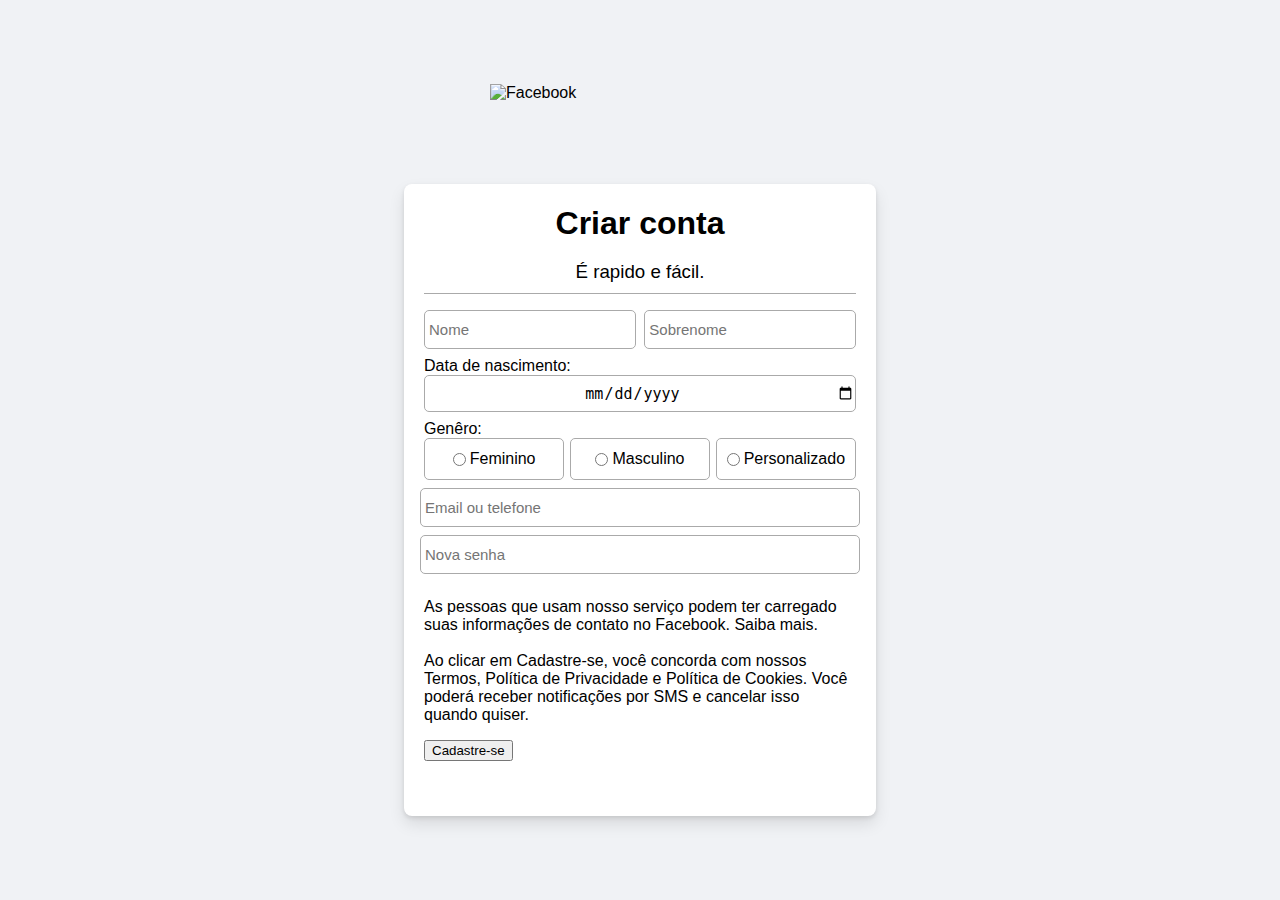
==== register-page/index.html @ d22c63ea "New structure" ====
<!DOCTYPE html>
<html lang="pt">
<head>
    <meta charset="UTF-8">
    <meta http-equiv="X-UA-Compatible" content="IE=edge">
    <meta name="viewport" content="width=device-width, initial-scale=1.0">
    <title>Registrar</title>
    <link rel="stylesheet" type="text/css" href="index.css" media="screen">
    <link href="https://fonts.cdnfonts.com/css/sf-pro-display" rel="stylesheet">
                
</head>
<body>
    <img src="https://static.xx.fbcdn.net/rsrc.php/y1/r/4lCu2zih0ca.svg" alt="Facebook">
    <div class="field">
        <h1 id="tittle">Criar conta</h1>
        <h3 id="sub-tittle">É rapido e fácil.</h3>
        <form>
            <section class="name">
                <input type="text" id="name" name="nome" placeholder="Nome" required>
                <input type="text" id="second-name" name="sobrenome" placeholder="Sobrenome" required>
            </section>
            <label for="Data de nascimento:">Data de nascimento:</label>
            <section class="date">
                <input type="date" id="date" name="Data de nascimento" required>
            </section>
            <label for="Genêro:">Genêro:</label>
            <section id="gender">
                <div class="option">
                    <input type="radio" name="gender" id="fem">
                    <label for="Feminino">Feminino</label>
                </div>
                <div class="option">
                    <input type="radio" name="gender" id="mas">
                    <label for="Masculino">Masculino</label>
                </div>  
                <div class="option">
                    <input type="radio" name="gender" id="pers">
                    <label for="Personalizado">Personalizado</label>
                </div>
            </section>
            <section class="raw">
                <input class="raw-input" type="text" name="email/telefone" id="email" placeholder="Email ou telefone">
                <input class="raw-input" type="text" name="senha" id="password" placeholder="Nova senha">
            </section>
            <p>
                As pessoas que usam nosso serviço podem ter carregado suas informações de contato no Facebook. Saiba mais.
                <br><br>    
                Ao clicar em Cadastre-se, você concorda com nossos Termos, Política de Privacidade e Política de Cookies. Você poderá receber notificações por SMS e cancelar isso quando quiser.
            </p>
            <button type="submit">Cadastre-se</button>
        </form>
    </div>
</body>
</html>
---- register-page/index.css ----
body {
    display: flex;
    flex-direction: column;
    align-items: center;
    align-content: center;
    justify-content: center;

    background: #f0f2f5;

    margin: 0;
    padding: 0;

    width: 100vw;
    height: 100vh;

    font-family: SFProDisplay-Bold, Helvetica, Arial, sans-serif;
}

img {
    width: 300px;
    height: 100px;

    padding: 0;
    overflow: hidden;
}

p {
    width: auto;
}

#tittle {
    margin-bottom: 0;
}

#sub-tittle {
    width: 100%;
    text-align: center;
    font-weight: 400;

    padding-bottom: 10px;
    margin-bottom: 10px;

    border: solid 0 #aaa;
    border-bottom-width: 1px;
}

input {
    height: 35px;

    padding-left: 4px;

    border: solid;
    border-color: #aaa;
    border-width: 1px;
    border-radius: 5px;

    font-size: 15px;
}

form {
    border: solid;
    border-width: 0;
    border-top: #888;
    border-top-width: 1px;

    padding: 0;
    padding-top: 6px;
}

section {
    display: flex;
    flex-direction: row;
    align-items: center;
    align-content: center;
    justify-content: space-between;

    width: 100%;

    margin-bottom: 8px;
}

.field {
    display: flex;
    flex-direction: column;
    align-items: center;
    align-content: center;
    justify-content: flex-start;

    padding: 0 20px;

    width: 432px;
    height: 632px;
    background: #fff;

    box-shadow: 0px 2px 4px rgba(0,0,0,.1), 0px 8px 16px rgba(0,0,0,.1);
    border-radius: 8px;
}

.name input {
    width: 48%;
    margin: 0;
}

.name input:nth-child(1) {
    margin-right: 1%;
}
.name input:nth-child(2) {
    margin-left: 1%;
}

.date input {
    width: 100%;
    text-align: center;
}

#gender .option {
    display: flex;
    flex-direction: row;
    align-items: center;
    align-content: center;
    justify-content: center;

    text-align: center;
    height: 40px;

    padding: 0;

    border: solid;
    border-color: #aaa;
    border-width: 1px;
    border-radius: 5px;
    width: 32%;
}   

#gender .option input {
    padding: 0;

    margin: 0;
    margin-right: 4px;
}

.raw {
    flex-direction: column;
}

.raw-input {
    width: 100%;
    margin-bottom: 8px;
}
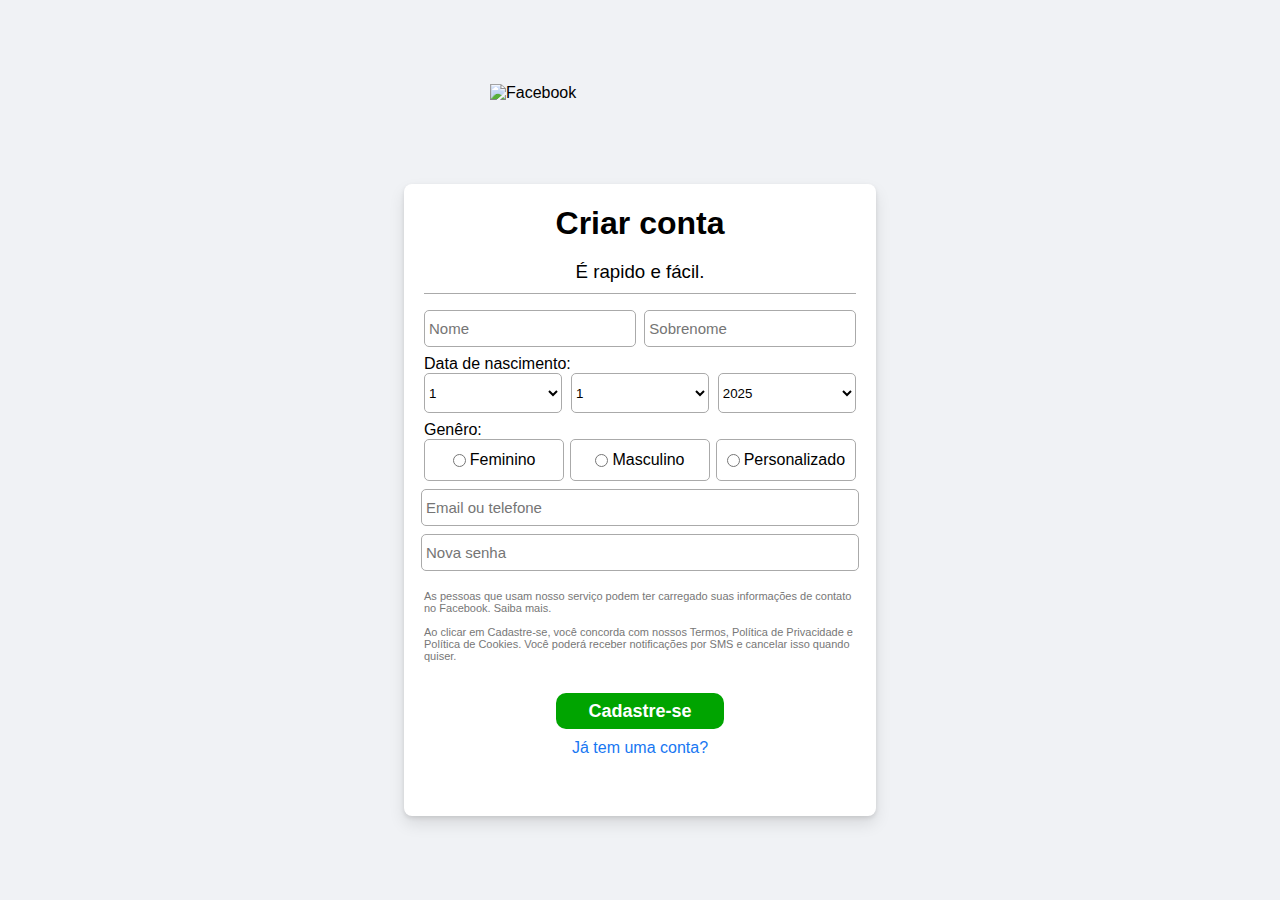
==== commit 1ef98705: "Complete" ====
--- a/register-page/index.html
+++ b/register-page/index.html
@@ -1,5 +1,6 @@
 <!DOCTYPE html>
 <html lang="pt">
+
 <head>
     <meta charset="UTF-8">
     <meta http-equiv="X-UA-Compatible" content="IE=edge">
@@ -7,8 +8,9 @@
     <title>Registrar</title>
     <link rel="stylesheet" type="text/css" href="index.css" media="screen">
     <link href="https://fonts.cdnfonts.com/css/sf-pro-display" rel="stylesheet">
-                
+
 </head>
+
 <body>
     <img src="https://static.xx.fbcdn.net/rsrc.php/y1/r/4lCu2zih0ca.svg" alt="Facebook">
     <div class="field">
@@ -21,7 +23,176 @@
             </section>
             <label for="Data de nascimento:">Data de nascimento:</label>
             <section class="date">
-                <input type="date" id="date" name="Data de nascimento" required>
+                <select name="day">
+                    <option value="">1</option>
+                    <option value="">2</option>
+                    <option value="">3</option>
+                    <option value="">4</option>
+                    <option value="">5</option>
+                    <option value="">6</option>
+                    <option value="">7</option>
+                    <option value="">8</option>
+                    <option value="">9</option>
+                    <option value="">10</option>
+                    <option value="">11</option>
+                    <option value="">12</option>
+                    <option value="">13</option>
+                    <option value="">14</option>
+                    <option value="">15</option>
+                    <option value="">16</option>
+                    <option value="">17</option>
+                    <option value="">18</option>
+                    <option value="">19</option>
+                    <option value="">20</option>
+                    <option value="">21</option>
+                    <option value="">22</option>
+                    <option value="">23</option>
+                    <option value="">24</option>
+                    <option value="">25</option>
+                    <option value="">26</option>
+                    <option value="">27</option>
+                    <option value="">28</option>
+                    <option value="">29</option>
+                    <option value="">30</option>
+                    <option value="">31</option>
+                </select>
+                <select name="month">
+                    <option value="">1</option>
+                    <option value="">2</option>
+                    <option value="">3</option>
+                    <option value="">4</option>
+                    <option value="">5</option>
+                    <option value="">6</option>
+                    <option value="">7</option>
+                    <option value="">8</option>
+                    <option value="">9</option>
+                    <option value="">10</option>
+                    <option value="">11</option>
+                    <option value="">12</option>
+                </select>
+                <select name="year">
+                    <option value="2025" selected="1">2025</option>
+                    <option value="2024">2024</option>
+                    <option value="2023">2023</option>
+                    <option value="2022">2022</option>
+                    <option value="2021">2021</option>
+                    <option value="2020">2020</option>
+                    <option value="2019">2019</option>
+                    <option value="2018">2018</option>
+                    <option value="2017">2017</option>
+                    <option value="2016">2016</option>
+                    <option value="2015">2015</option>
+                    <option value="2014">2014</option>
+                    <option value="2013">2013</option>
+                    <option value="2012">2012</option>
+                    <option value="2011">2011</option>
+                    <option value="2010">2010</option>
+                    <option value="2009">2009</option>
+                    <option value="2008">2008</option>
+                    <option value="2007">2007</option>
+                    <option value="2006">2006</option>
+                    <option value="2005">2005</option>
+                    <option value="2004">2004</option>
+                    <option value="2003">2003</option>
+                    <option value="2002">2002</option>
+                    <option value="2001">2001</option>
+                    <option value="2000">2000</option>
+                    <option value="1999">1999</option>
+                    <option value="1998">1998</option>
+                    <option value="1997">1997</option>
+                    <option value="1996">1996</option>
+                    <option value="1995">1995</option>
+                    <option value="1994">1994</option>
+                    <option value="1993">1993</option>
+                    <option value="1992">1992</option>
+                    <option value="1991">1991</option>
+                    <option value="1990">1990</option>
+                    <option value="1989">1989</option>
+                    <option value="1988">1988</option>
+                    <option value="1987">1987</option>
+                    <option value="1986">1986</option>
+                    <option value="1985">1985</option>
+                    <option value="1984">1984</option>
+                    <option value="1983">1983</option>
+                    <option value="1982">1982</option>
+                    <option value="1981">1981</option>
+                    <option value="1980">1980</option>
+                    <option value="1979">1979</option>
+                    <option value="1978">1978</option>
+                    <option value="1977">1977</option>
+                    <option value="1976">1976</option>
+                    <option value="1975">1975</option>
+                    <option value="1974">1974</option>
+                    <option value="1973">1973</option>
+                    <option value="1972">1972</option>
+                    <option value="1971">1971</option>
+                    <option value="1970">1970</option>
+                    <option value="1969">1969</option>
+                    <option value="1968">1968</option>
+                    <option value="1967">1967</option>
+                    <option value="1966">1966</option>
+                    <option value="1965">1965</option>
+                    <option value="1964">1964</option>
+                    <option value="1963">1963</option>
+                    <option value="1962">1962</option>
+                    <option value="1961">1961</option>
+                    <option value="1960">1960</option>
+                    <option value="1959">1959</option>
+                    <option value="1958">1958</option>
+                    <option value="1957">1957</option>
+                    <option value="1956">1956</option>
+                    <option value="1955">1955</option>
+                    <option value="1954">1954</option>
+                    <option value="1953">1953</option>
+                    <option value="1952">1952</option>
+                    <option value="1951">1951</option>
+                    <option value="1950">1950</option>
+                    <option value="1949">1949</option>
+                    <option value="1948">1948</option>
+                    <option value="1947">1947</option>
+                    <option value="1946">1946</option>
+                    <option value="1945">1945</option>
+                    <option value="1944">1944</option>
+                    <option value="1943">1943</option>
+                    <option value="1942">1942</option>
+                    <option value="1941">1941</option>
+                    <option value="1940">1940</option>
+                    <option value="1939">1939</option>
+                    <option value="1938">1938</option>
+                    <option value="1937">1937</option>
+                    <option value="1936">1936</option>
+                    <option value="1935">1935</option>
+                    <option value="1934">1934</option>
+                    <option value="1933">1933</option>
+                    <option value="1932">1932</option>
+                    <option value="1931">1931</option>
+                    <option value="1930">1930</option>
+                    <option value="1929">1929</option>
+                    <option value="1928">1928</option>
+                    <option value="1927">1927</option>
+                    <option value="1926">1926</option>
+                    <option value="1925">1925</option>
+                    <option value="1924">1924</option>
+                    <option value="1923">1923</option>
+                    <option value="1922">1922</option>
+                    <option value="1921">1921</option>
+                    <option value="1920">1920</option>
+                    <option value="1919">1919</option>
+                    <option value="1918">1918</option>
+                    <option value="1917">1917</option>
+                    <option value="1916">1916</option>
+                    <option value="1915">1915</option>
+                    <option value="1914">1914</option>
+                    <option value="1913">1913</option>
+                    <option value="1912">1912</option>
+                    <option value="1911">1911</option>
+                    <option value="1910">1910</option>
+                    <option value="1909">1909</option>
+                    <option value="1908">1908</option>
+                    <option value="1907">1907</option>
+                    <option value="1906">1906</option>
+                    <option value="1905">1905</option>
+                </select>
             </section>
             <label for="Genêro:">Genêro:</label>
             <section id="gender">
@@ -32,7 +203,7 @@
                 <div class="option">
                     <input type="radio" name="gender" id="mas">
                     <label for="Masculino">Masculino</label>
-                </div>  
+                </div>
                 <div class="option">
                     <input type="radio" name="gender" id="pers">
                     <label for="Personalizado">Personalizado</label>
@@ -43,12 +214,18 @@
                 <input class="raw-input" type="text" name="senha" id="password" placeholder="Nova senha">
             </section>
             <p>
-                As pessoas que usam nosso serviço podem ter carregado suas informações de contato no Facebook. Saiba mais.
-                <br><br>    
-                Ao clicar em Cadastre-se, você concorda com nossos Termos, Política de Privacidade e Política de Cookies. Você poderá receber notificações por SMS e cancelar isso quando quiser.
+                As pessoas que usam nosso serviço podem ter carregado suas informações de contato no Facebook. Saiba
+                mais.
+                <br><br>
+                Ao clicar em Cadastre-se, você concorda com nossos Termos, Política de Privacidade e Política de
+                Cookies. Você poderá receber notificações por SMS e cancelar isso quando quiser.
             </p>
-            <button type="submit">Cadastre-se</button>
+            <div class="bottom">
+                <button type="submit">Cadastre-se</button>
+                <a>Já tem uma conta?</a>
+            </div>
         </form>
     </div>
 </body>
+
 </html>--- a/register-page/index.css
+++ b/register-page/index.css
@@ -47,6 +47,7 @@
 input {
     height: 35px;
 
+    padding: 0;
     padding-left: 4px;
 
     border: solid;
@@ -111,6 +112,21 @@
 .date input {
     width: 100%;
     text-align: center;
+}
+
+.date select {
+    background-color: white;
+
+    text-align: left;
+    height: 40px;
+
+    padding: 0;
+
+    border: solid;
+    border-color: #aaa;
+    border-width: 1px;
+    border-radius: 5px;
+    width: 32%;
 }
 
 #gender .option {
@@ -146,4 +162,41 @@
 .raw-input {
     width: 100%;
     margin-bottom: 8px;
+}
+
+form p {
+    color: #777;
+    font-size: 11px;
+}
+
+.bottom {
+    display: flex;
+    flex-direction: column;
+    justify-content: center;
+    justify-items: center;
+    align-items: center;
+
+    width: 100% ;
+}
+
+.bottom button {
+    background-color: #00a400;
+    color: white;
+    border: none;
+    border-radius: 10px;
+
+    height: 36px;
+    padding: 0 32px;
+
+    font-size: 18px;
+    font-weight: 600;
+
+    margin-bottom: 10px;
+    margin-top: 20px;
+    cursor: pointer;
+}
+
+.bottom a {
+    color: #1877f2;
+    cursor: pointer;
 }